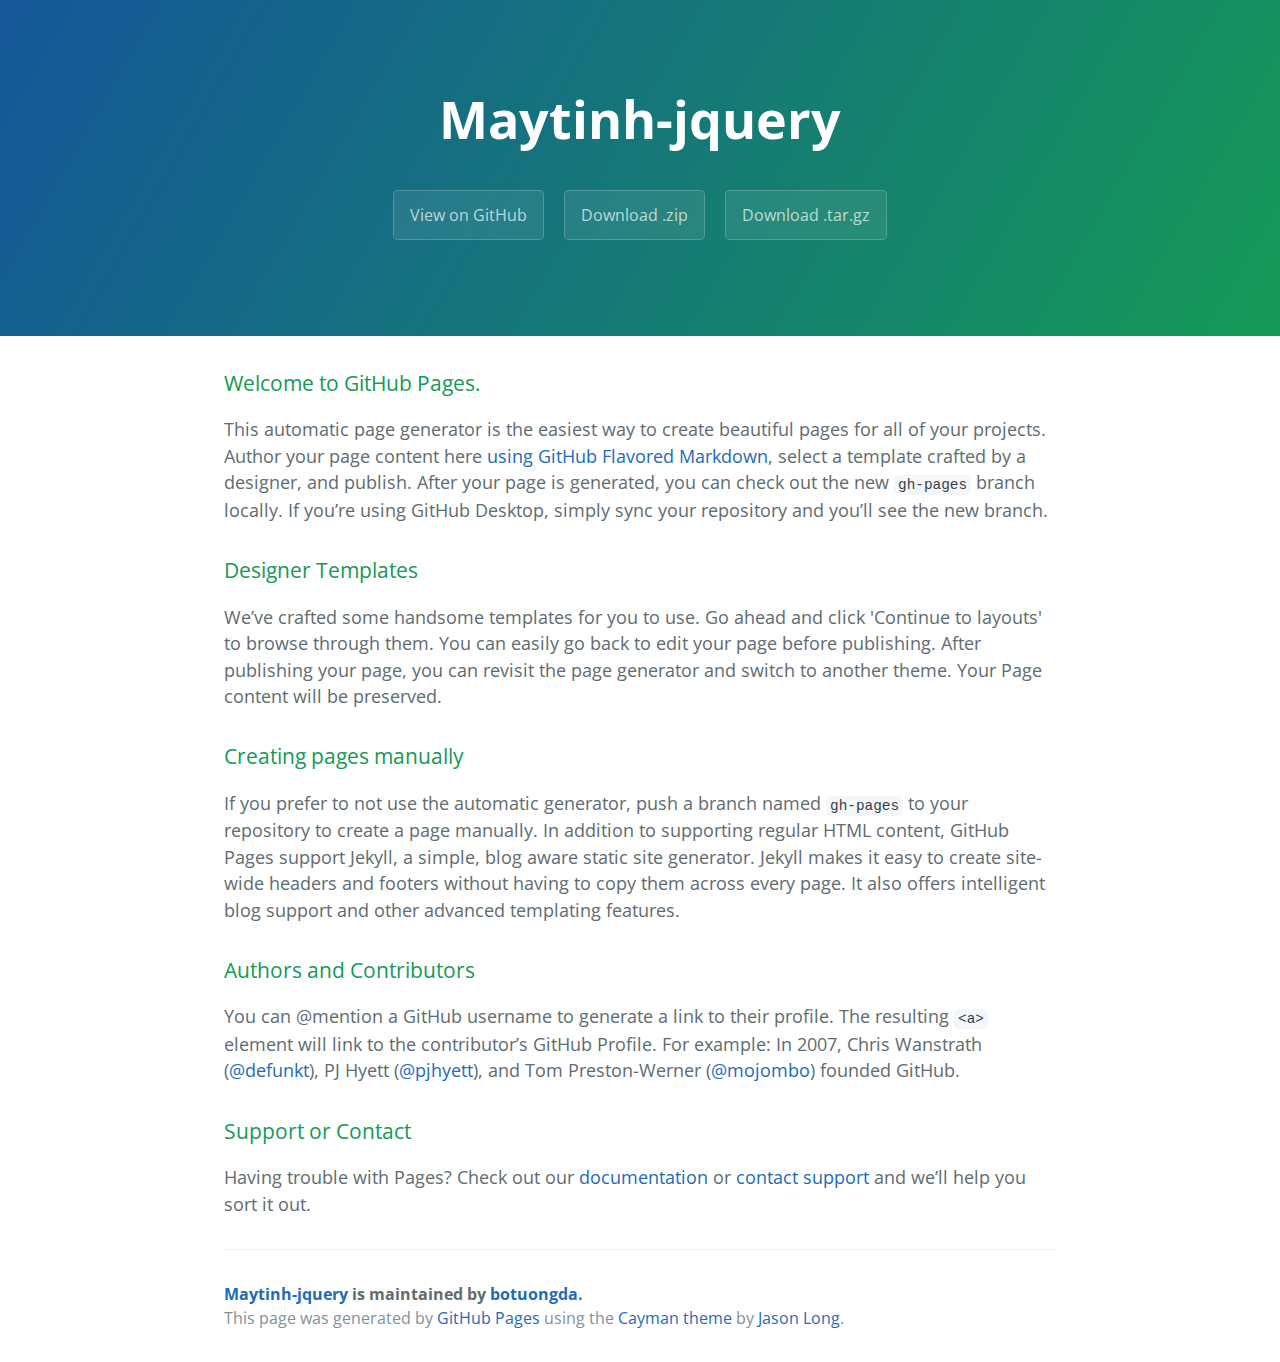
==== index.html @ 617cfd27 "Create gh-pages branch via GitHub" ====
<!DOCTYPE html>
<html lang="en-us">
  <head>
    <meta charset="UTF-8">
    <title>Maytinh-jquery by botuongda</title>
    <meta name="viewport" content="width=device-width, initial-scale=1">
    <link rel="stylesheet" type="text/css" href="stylesheets/normalize.css" media="screen">
    <link href='https://fonts.googleapis.com/css?family=Open+Sans:400,700' rel='stylesheet' type='text/css'>
    <link rel="stylesheet" type="text/css" href="stylesheets/stylesheet.css" media="screen">
    <link rel="stylesheet" type="text/css" href="stylesheets/github-light.css" media="screen">
  </head>
  <body>
    <section class="page-header">
      <h1 class="project-name">Maytinh-jquery</h1>
      <h2 class="project-tagline"></h2>
      <a href="https://github.com/botuongda/maytinh-jquery" class="btn">View on GitHub</a>
      <a href="https://github.com/botuongda/maytinh-jquery/zipball/master" class="btn">Download .zip</a>
      <a href="https://github.com/botuongda/maytinh-jquery/tarball/master" class="btn">Download .tar.gz</a>
    </section>

    <section class="main-content">
      <h3>
<a id="welcome-to-github-pages" class="anchor" href="#welcome-to-github-pages" aria-hidden="true"><span aria-hidden="true" class="octicon octicon-link"></span></a>Welcome to GitHub Pages.</h3>

<p>This automatic page generator is the easiest way to create beautiful pages for all of your projects. Author your page content here <a href="https://guides.github.com/features/mastering-markdown/">using GitHub Flavored Markdown</a>, select a template crafted by a designer, and publish. After your page is generated, you can check out the new <code>gh-pages</code> branch locally. If you’re using GitHub Desktop, simply sync your repository and you’ll see the new branch.</p>

<h3>
<a id="designer-templates" class="anchor" href="#designer-templates" aria-hidden="true"><span aria-hidden="true" class="octicon octicon-link"></span></a>Designer Templates</h3>

<p>We’ve crafted some handsome templates for you to use. Go ahead and click 'Continue to layouts' to browse through them. You can easily go back to edit your page before publishing. After publishing your page, you can revisit the page generator and switch to another theme. Your Page content will be preserved.</p>

<h3>
<a id="creating-pages-manually" class="anchor" href="#creating-pages-manually" aria-hidden="true"><span aria-hidden="true" class="octicon octicon-link"></span></a>Creating pages manually</h3>

<p>If you prefer to not use the automatic generator, push a branch named <code>gh-pages</code> to your repository to create a page manually. In addition to supporting regular HTML content, GitHub Pages support Jekyll, a simple, blog aware static site generator. Jekyll makes it easy to create site-wide headers and footers without having to copy them across every page. It also offers intelligent blog support and other advanced templating features.</p>

<h3>
<a id="authors-and-contributors" class="anchor" href="#authors-and-contributors" aria-hidden="true"><span aria-hidden="true" class="octicon octicon-link"></span></a>Authors and Contributors</h3>

<p>You can @mention a GitHub username to generate a link to their profile. The resulting <code>&lt;a&gt;</code> element will link to the contributor’s GitHub Profile. For example: In 2007, Chris Wanstrath (<a href="https://github.com/defunkt" class="user-mention">@defunkt</a>), PJ Hyett (<a href="https://github.com/pjhyett" class="user-mention">@pjhyett</a>), and Tom Preston-Werner (<a href="https://github.com/mojombo" class="user-mention">@mojombo</a>) founded GitHub.</p>

<h3>
<a id="support-or-contact" class="anchor" href="#support-or-contact" aria-hidden="true"><span aria-hidden="true" class="octicon octicon-link"></span></a>Support or Contact</h3>

<p>Having trouble with Pages? Check out our <a href="https://help.github.com/pages">documentation</a> or <a href="https://github.com/contact">contact support</a> and we’ll help you sort it out.</p>

      <footer class="site-footer">
        <span class="site-footer-owner"><a href="https://github.com/botuongda/maytinh-jquery">Maytinh-jquery</a> is maintained by <a href="https://github.com/botuongda">botuongda</a>.</span>

        <span class="site-footer-credits">This page was generated by <a href="https://pages.github.com">GitHub Pages</a> using the <a href="https://github.com/jasonlong/cayman-theme">Cayman theme</a> by <a href="https://twitter.com/jasonlong">Jason Long</a>.</span>
      </footer>

    </section>

  
  </body>
</html>
---- stylesheets/stylesheet.css ----
* {
  box-sizing: border-box; }

body {
  padding: 0;
  margin: 0;
  font-family: "Open Sans", "Helvetica Neue", Helvetica, Arial, sans-serif;
  font-size: 16px;
  line-height: 1.5;
  color: #606c71; }

a {
  color: #1e6bb8;
  text-decoration: none; }
  a:hover {
    text-decoration: underline; }

.btn {
  display: inline-block;
  margin-bottom: 1rem;
  color: rgba(255, 255, 255, 0.7);
  background-color: rgba(255, 255, 255, 0.08);
  border-color: rgba(255, 255, 255, 0.2);
  border-style: solid;
  border-width: 1px;
  border-radius: 0.3rem;
  transition: color 0.2s, background-color 0.2s, border-color 0.2s; }
  .btn + .btn {
    margin-left: 1rem; }

.btn:hover {
  color: rgba(255, 255, 255, 0.8);
  text-decoration: none;
  background-color: rgba(255, 255, 255, 0.2);
  border-color: rgba(255, 255, 255, 0.3); }

@media screen and (min-width: 64em) {
  .btn {
    padding: 0.75rem 1rem; } }

@media screen and (min-width: 42em) and (max-width: 64em) {
  .btn {
    padding: 0.6rem 0.9rem;
    font-size: 0.9rem; } }

@media screen and (max-width: 42em) {
  .btn {
    display: block;
    width: 100%;
    padding: 0.75rem;
    font-size: 0.9rem; }
    .btn + .btn {
      margin-top: 1rem;
      margin-left: 0; } }

.page-header {
  color: #fff;
  text-align: center;
  background-color: #159957;
  background-image: linear-gradient(120deg, #155799, #159957); }

@media screen and (min-width: 64em) {
  .page-header {
    padding: 5rem 6rem; } }

@media screen and (min-width: 42em) and (max-width: 64em) {
  .page-header {
    padding: 3rem 4rem; } }

@media screen and (max-width: 42em) {
  .page-header {
    padding: 2rem 1rem; } }

.project-name {
  margin-top: 0;
  margin-bottom: 0.1rem; }

@media screen and (min-width: 64em) {
  .project-name {
    font-size: 3.25rem; } }

@media screen and (min-width: 42em) and (max-width: 64em) {
  .project-name {
    font-size: 2.25rem; } }

@media screen and (max-width: 42em) {
  .project-name {
    font-size: 1.75rem; } }

.project-tagline {
  margin-bottom: 2rem;
  font-weight: normal;
  opacity: 0.7; }

@media screen and (min-width: 64em) {
  .project-tagline {
    font-size: 1.25rem; } }

@media screen and (min-width: 42em) and (max-width: 64em) {
  .project-tagline {
    font-size: 1.15rem; } }

@media screen and (max-width: 42em) {
  .project-tagline {
    font-size: 1rem; } }

.main-content :first-child {
  margin-top: 0; }
.main-content img {
  max-width: 100%; }
.main-content h1, .main-content h2, .main-content h3, .main-content h4, .main-content h5, .main-content h6 {
  margin-top: 2rem;
  margin-bottom: 1rem;
  font-weight: normal;
  color: #159957; }
.main-content p {
  margin-bottom: 1em; }
.main-content code {
  padding: 2px 4px;
  font-family: Consolas, "Liberation Mono", Menlo, Courier, monospace;
  font-size: 0.9rem;
  color: #383e41;
  background-color: #f3f6fa;
  border-radius: 0.3rem; }
.main-content pre {
  padding: 0.8rem;
  margin-top: 0;
  margin-bottom: 1rem;
  font: 1rem Consolas, "Liberation Mono", Menlo, Courier, monospace;
  color: #567482;
  word-wrap: normal;
  background-color: #f3f6fa;
  border: solid 1px #dce6f0;
  border-radius: 0.3rem; }
  .main-content pre > code {
    padding: 0;
    margin: 0;
    font-size: 0.9rem;
    color: #567482;
    word-break: normal;
    white-space: pre;
    background: transparent;
    border: 0; }
.main-content .highlight {
  margin-bottom: 1rem; }
  .main-content .highlight pre {
    margin-bottom: 0;
    word-break: normal; }
.main-content .highlight pre, .main-content pre {
  padding: 0.8rem;
  overflow: auto;
  font-size: 0.9rem;
  line-height: 1.45;
  border-radius: 0.3rem; }
.main-content pre code, .main-content pre tt {
  display: inline;
  max-width: initial;
  padding: 0;
  margin: 0;
  overflow: initial;
  line-height: inherit;
  word-wrap: normal;
  background-color: transparent;
  border: 0; }
  .main-content pre code:before, .main-content pre code:after, .main-content pre tt:before, .main-content pre tt:after {
    content: normal; }
.main-content ul, .main-content ol {
  margin-top: 0; }
.main-content blockquote {
  padding: 0 1rem;
  margin-left: 0;
  color: #819198;
  border-left: 0.3rem solid #dce6f0; }
  .main-content blockquote > :first-child {
    margin-top: 0; }
  .main-content blockquote > :last-child {
    margin-bottom: 0; }
.main-content table {
  display: block;
  width: 100%;
  overflow: auto;
  word-break: normal;
  word-break: keep-all; }
  .main-content table th {
    font-weight: bold; }
  .main-content table th, .main-content table td {
    padding: 0.5rem 1rem;
    border: 1px solid #e9ebec; }
.main-content dl {
  padding: 0; }
  .main-content dl dt {
    padding: 0;
    margin-top: 1rem;
    font-size: 1rem;
    font-weight: bold; }
  .main-content dl dd {
    padding: 0;
    margin-bottom: 1rem; }
.main-content hr {
  height: 2px;
  padding: 0;
  margin: 1rem 0;
  background-color: #eff0f1;
  border: 0; }

@media screen and (min-width: 64em) {
  .main-content {
    max-width: 64rem;
    padding: 2rem 6rem;
    margin: 0 auto;
    font-size: 1.1rem; } }

@media screen and (min-width: 42em) and (max-width: 64em) {
  .main-content {
    padding: 2rem 4rem;
    font-size: 1.1rem; } }

@media screen and (max-width: 42em) {
  .main-content {
    padding: 2rem 1rem;
    font-size: 1rem; } }

.site-footer {
  padding-top: 2rem;
  margin-top: 2rem;
  border-top: solid 1px #eff0f1; }

.site-footer-owner {
  display: block;
  font-weight: bold; }

.site-footer-credits {
  color: #819198; }

@media screen and (min-width: 64em) {
  .site-footer {
    font-size: 1rem; } }

@media screen and (min-width: 42em) and (max-width: 64em) {
  .site-footer {
    font-size: 1rem; } }

@media screen and (max-width: 42em) {
  .site-footer {
    font-size: 0.9rem; } }
---- stylesheets/github-light.css ----
/*
The MIT License (MIT)

Copyright (c) 2016 GitHub, Inc.

Permission is hereby granted, free of charge, to any person obtaining a copy
of this software and associated documentation files (the "Software"), to deal
in the Software without restriction, including without limitation the rights
to use, copy, modify, merge, publish, distribute, sublicense, and/or sell
copies of the Software, and to permit persons to whom the Software is
furnished to do so, subject to the following conditions:

The above copyright notice and this permission notice shall be included in all
copies or substantial portions of the Software.

THE SOFTWARE IS PROVIDED "AS IS", WITHOUT WARRANTY OF ANY KIND, EXPRESS OR
IMPLIED, INCLUDING BUT NOT LIMITED TO THE WARRANTIES OF MERCHANTABILITY,
FITNESS FOR A PARTICULAR PURPOSE AND NONINFRINGEMENT. IN NO EVENT SHALL THE
AUTHORS OR COPYRIGHT HOLDERS BE LIABLE FOR ANY CLAIM, DAMAGES OR OTHER
LIABILITY, WHETHER IN AN ACTION OF CONTRACT, TORT OR OTHERWISE, ARISING FROM,
OUT OF OR IN CONNECTION WITH THE SOFTWARE OR THE USE OR OTHER DEALINGS IN THE
SOFTWARE.

*/

.pl-c /* comment */ {
  color: #969896;
}

.pl-c1 /* constant, variable.other.constant, support, meta.property-name, support.constant, support.variable, meta.module-reference, markup.raw, meta.diff.header */,
.pl-s .pl-v /* string variable */ {
  color: #0086b3;
}

.pl-e /* entity */,
.pl-en /* entity.name */ {
  color: #795da3;
}

.pl-smi /* variable.parameter.function, storage.modifier.package, storage.modifier.import, storage.type.java, variable.other */,
.pl-s .pl-s1 /* string source */ {
  color: #333;
}

.pl-ent /* entity.name.tag */ {
  color: #63a35c;
}

.pl-k /* keyword, storage, storage.type */ {
  color: #a71d5d;
}

.pl-s /* string */,
.pl-pds /* punctuation.definition.string, string.regexp.character-class */,
.pl-s .pl-pse .pl-s1 /* string punctuation.section.embedded source */,
.pl-sr /* string.regexp */,
.pl-sr .pl-cce /* string.regexp constant.character.escape */,
.pl-sr .pl-sre /* string.regexp source.ruby.embedded */,
.pl-sr .pl-sra /* string.regexp string.regexp.arbitrary-repitition */ {
  color: #183691;
}

.pl-v /* variable */ {
  color: #ed6a43;
}

.pl-id /* invalid.deprecated */ {
  color: #b52a1d;
}

.pl-ii /* invalid.illegal */ {
  color: #f8f8f8;
  background-color: #b52a1d;
}

.pl-sr .pl-cce /* string.regexp constant.character.escape */ {
  font-weight: bold;
  color: #63a35c;
}

.pl-ml /* markup.list */ {
  color: #693a17;
}

.pl-mh /* markup.heading */,
.pl-mh .pl-en /* markup.heading entity.name */,
.pl-ms /* meta.separator */ {
  font-weight: bold;
  color: #1d3e81;
}

.pl-mq /* markup.quote */ {
  color: #008080;
}

.pl-mi /* markup.italic */ {
  font-style: italic;
  color: #333;
}

.pl-mb /* markup.bold */ {
  font-weight: bold;
  color: #333;
}

.pl-md /* markup.deleted, meta.diff.header.from-file */ {
  color: #bd2c00;
  background-color: #ffecec;
}

.pl-mi1 /* markup.inserted, meta.diff.header.to-file */ {
  color: #55a532;
  background-color: #eaffea;
}

.pl-mdr /* meta.diff.range */ {
  font-weight: bold;
  color: #795da3;
}

.pl-mo /* meta.output */ {
  color: #1d3e81;
}
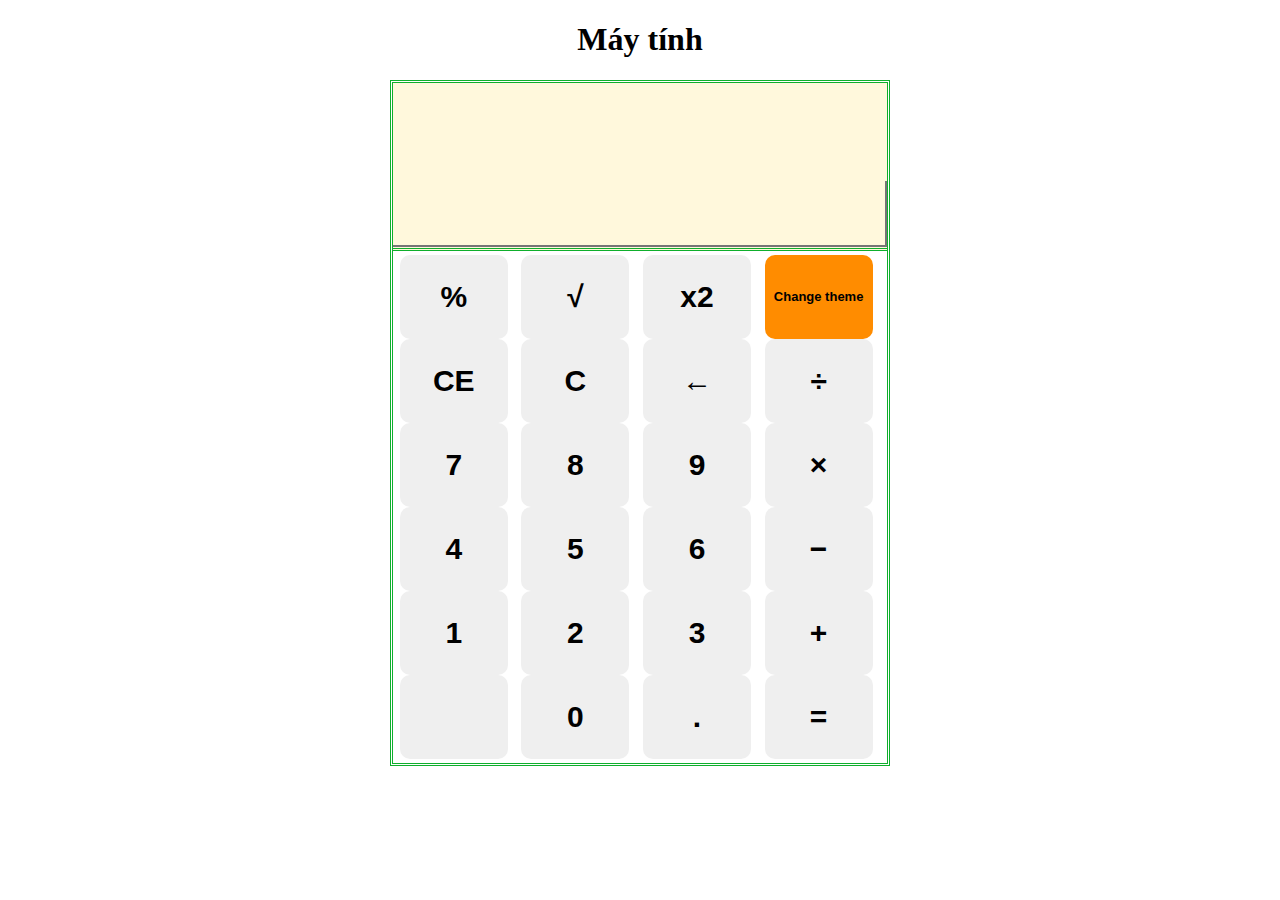
==== commit 8597c0db: "Add files via upload" ====
--- a/index.html
+++ b/index.html
@@ -1,57 +1,114 @@
-<!DOCTYPE html>
-<html lang="en-us">
-  <head>
-    <meta charset="UTF-8">
-    <title>Maytinh-jquery by botuongda</title>
-    <meta name="viewport" content="width=device-width, initial-scale=1">
-    <link rel="stylesheet" type="text/css" href="stylesheets/normalize.css" media="screen">
-    <link href='https://fonts.googleapis.com/css?family=Open+Sans:400,700' rel='stylesheet' type='text/css'>
-    <link rel="stylesheet" type="text/css" href="stylesheets/stylesheet.css" media="screen">
-    <link rel="stylesheet" type="text/css" href="stylesheets/github-light.css" media="screen">
-  </head>
-  <body>
-    <section class="page-header">
-      <h1 class="project-name">Maytinh-jquery</h1>
-      <h2 class="project-tagline"></h2>
-      <a href="https://github.com/botuongda/maytinh-jquery" class="btn">View on GitHub</a>
-      <a href="https://github.com/botuongda/maytinh-jquery/zipball/master" class="btn">Download .zip</a>
-      <a href="https://github.com/botuongda/maytinh-jquery/tarball/master" class="btn">Download .tar.gz</a>
-    </section>
-
-    <section class="main-content">
-      <h3>
-<a id="welcome-to-github-pages" class="anchor" href="#welcome-to-github-pages" aria-hidden="true"><span aria-hidden="true" class="octicon octicon-link"></span></a>Welcome to GitHub Pages.</h3>
-
-<p>This automatic page generator is the easiest way to create beautiful pages for all of your projects. Author your page content here <a href="https://guides.github.com/features/mastering-markdown/">using GitHub Flavored Markdown</a>, select a template crafted by a designer, and publish. After your page is generated, you can check out the new <code>gh-pages</code> branch locally. If you’re using GitHub Desktop, simply sync your repository and you’ll see the new branch.</p>
-
-<h3>
-<a id="designer-templates" class="anchor" href="#designer-templates" aria-hidden="true"><span aria-hidden="true" class="octicon octicon-link"></span></a>Designer Templates</h3>
-
-<p>We’ve crafted some handsome templates for you to use. Go ahead and click 'Continue to layouts' to browse through them. You can easily go back to edit your page before publishing. After publishing your page, you can revisit the page generator and switch to another theme. Your Page content will be preserved.</p>
-
-<h3>
-<a id="creating-pages-manually" class="anchor" href="#creating-pages-manually" aria-hidden="true"><span aria-hidden="true" class="octicon octicon-link"></span></a>Creating pages manually</h3>
-
-<p>If you prefer to not use the automatic generator, push a branch named <code>gh-pages</code> to your repository to create a page manually. In addition to supporting regular HTML content, GitHub Pages support Jekyll, a simple, blog aware static site generator. Jekyll makes it easy to create site-wide headers and footers without having to copy them across every page. It also offers intelligent blog support and other advanced templating features.</p>
-
-<h3>
-<a id="authors-and-contributors" class="anchor" href="#authors-and-contributors" aria-hidden="true"><span aria-hidden="true" class="octicon octicon-link"></span></a>Authors and Contributors</h3>
-
-<p>You can @mention a GitHub username to generate a link to their profile. The resulting <code>&lt;a&gt;</code> element will link to the contributor’s GitHub Profile. For example: In 2007, Chris Wanstrath (<a href="https://github.com/defunkt" class="user-mention">@defunkt</a>), PJ Hyett (<a href="https://github.com/pjhyett" class="user-mention">@pjhyett</a>), and Tom Preston-Werner (<a href="https://github.com/mojombo" class="user-mention">@mojombo</a>) founded GitHub.</p>
-
-<h3>
-<a id="support-or-contact" class="anchor" href="#support-or-contact" aria-hidden="true"><span aria-hidden="true" class="octicon octicon-link"></span></a>Support or Contact</h3>
-
-<p>Having trouble with Pages? Check out our <a href="https://help.github.com/pages">documentation</a> or <a href="https://github.com/contact">contact support</a> and we’ll help you sort it out.</p>
-
-      <footer class="site-footer">
-        <span class="site-footer-owner"><a href="https://github.com/botuongda/maytinh-jquery">Maytinh-jquery</a> is maintained by <a href="https://github.com/botuongda">botuongda</a>.</span>
-
-        <span class="site-footer-credits">This page was generated by <a href="https://pages.github.com">GitHub Pages</a> using the <a href="https://github.com/jasonlong/cayman-theme">Cayman theme</a> by <a href="https://twitter.com/jasonlong">Jason Long</a>.</span>
-      </footer>
-
-    </section>
-
-  
-  </body>
-</html>
+<!DOCTYPE html>
+<html>
+	<script  type="text/javascript" src="maytinh.js"></script>
+	<link id="theme1" rel="stylesheet" type="text/css" href="maytinh.css">
+
+	<meta charset="utf-8">
+<head>
+	<title>Máy tính - Caculator</title>
+</head>
+<body>
+		<h1>Máy tính</h1>
+		<div class="wrap">
+
+			<div class="content">
+				<div id="manhinh">
+					<input id="hienthi" type="text" value="">
+				</div>
+				<div style="clear: both"></div>
+
+				<div class="nutbam">
+					<div class="cot">
+						<div>
+							<input class="key" type="button" value="%" name="%" onclick="phantram()">
+						</div>
+						<div>
+							<input class="key" type="button" value="CE" name="CE" onclick="xoatat()">
+						</div>
+						<div>
+							<input class="key" type="button" value="7" name="7" onclick="hienthi.value+=this.name">
+						</div>
+						<div>
+							<input class="key" type="button" value="4" name="4" onclick="hienthi.value+=this.name">
+						</div>
+						<div>
+							<input class="key" type="button" value="1" name="1" onclick="hienthi.value+=this.name">
+						</div>
+						<div>
+							<input class="key" type="button" value="" name="" onclick="amduong()">
+						</div>
+					</div>
+					<div class="cot">
+						<div>
+							<input class="key" type="button" value="√" name="√" onclick="can()">
+						</div>
+						<div>
+							<input class="key" type="button" value="C" name="C" onclick="xoatat()">
+						</div>
+						<div>
+							<input class="key" type="button" value="8" name="8" onclick="hienthi.value+=this.name">
+						</div>
+						<div>
+							<input class="key" type="button" value="5" name="5" onclick="hienthi.value+=this.name">
+						</div>
+						<div>
+							<input class="key" type="button" value="2" name="2" onclick="hienthi.value+=this.name">
+						</div>
+						<div>
+							<input class="key" type="button" value="0" name="0" onclick="hienthi.value+=this.name">
+						</div>
+					</div>
+					<div class="cot">
+						<div>
+							<input class="key" type="button" value="x2" name="x2" onclick="binhphuong()">
+						</div>
+						<div>
+							<input class="key" type="button" value="←" name="←" onclick="xoa()">
+						</div>
+						<div>
+							<input class="key" type="button" value="9" name="9" onclick="hienthi.value+=this.name">
+						</div>
+						<div>
+							<input class="key" type="button" value="6" name="6" onclick="hienthi.value+=this.name">
+						</div>
+						<div>
+							<input class="key" type="button" value="3" name="3" onclick="hienthi.value+=this.name">
+						</div>
+						<div>
+							<input class="key" type="button" value="." name="." onclick="hienthi.value+=this.name">
+						</div>
+					</div>
+					<div class="cot">
+					<!-- nút đổi giao diện -->
+
+						<div>
+							<input id="change" class="key" type="button" value="Change theme" name="" onclick="change()">
+						</div>
+
+					<!-- nút đổi giao diện -->						
+						<div>
+							<input class="key" type="button" value="÷" name="/" onclick="hienthi.value+=this.name">
+						</div>
+						<div>
+							<input class="key" type="button" value="×" name="*" onclick="hienthi.value+=this.name">
+						</div>
+						<div>
+							<input class="key" type="button" value="−" name="-" onclick="hienthi.value+=this.name">
+						</div>
+						<div>
+							<input class="key" type="button" value="+" name="+" onclick="hienthi.value+=this.name">
+						</div>
+						<div>
+							<input class="key" type="button" value="=" name="=" onclick="result()">
+						</div>
+					</div>
+					<div style="clear: both"></div>
+				</div>
+			</div>
+			
+
+
+		</div>
+		<script src="https://ajax.googleapis.com/ajax/libs/jquery/3.1.1/jquery.min.js"></script>
+</body>
+</html>--- a/maytinh.css
+++ b/maytinh.css
@@ -0,0 +1,72 @@
+html, body{
+	padding: 0;
+	margin: 0;
+}
+*{
+	box-sizing: border-box;
+}
+.wrap {
+	max-width: 1000px;
+	margin: auto;
+}
+.content {
+    border-style: double;
+    border-color: #0eaf2c;
+    max-width: 50%;
+    max-height: 50%;
+    margin: auto;
+
+}
+#manhinh {
+    height: 168px;
+    background-color: cornsilk;
+    border-bottom-style: double;
+    border-bottom-color: #0eaf2c;
+    position: relative;
+}
+.nutbam{
+	max-width: 100%;
+	margin: auto;
+}
+.cot {
+    width: 23%;
+    float: left;
+    margin: 4px;
+    text-align: center;
+}
+
+.nutbam input {
+    width: 108px;
+    height: 84px;
+    font-weight: bold;
+    font-size: 30px;
+    border-style: hidden;
+    border-radius: 10px;
+    color: black;
+    text-align: center;
+}
+input:hover {
+	color: red;
+}
+
+#manhinh>input {
+    color: red;
+    position: absolute;
+    /* right: 2px; */
+    bottom: 1px;
+    font-size: 55px;
+    background-color: cornsilk;
+    padding: 0;
+    width: 100%;
+    text-align: right;
+    border-top: none;
+    border-left: none;
+}
+h1 {
+	text-align: center;
+}
+input#change {
+    font-size: 13px;
+    text-align: center;
+    background: darkorange;
+}